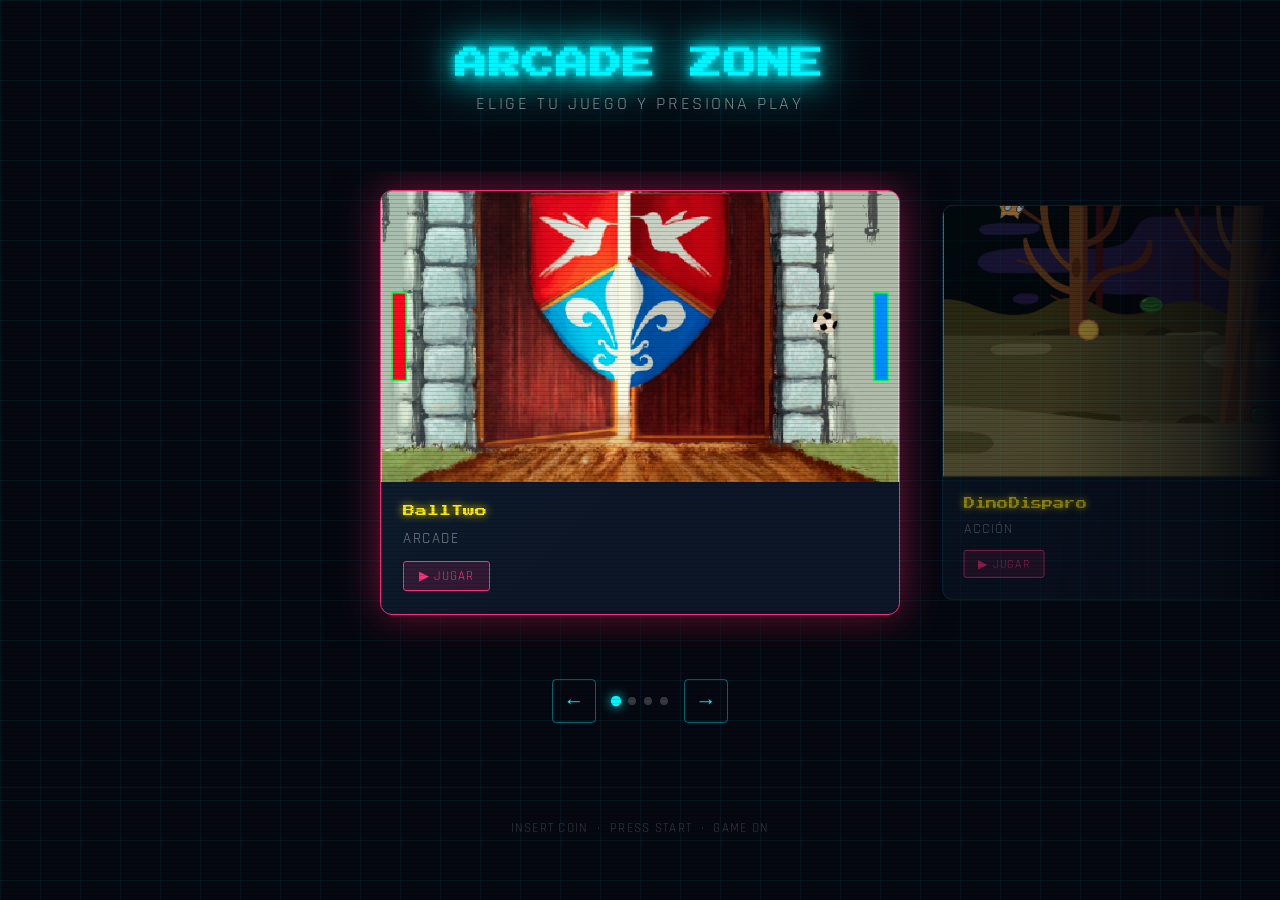
==== index.html @ 1b0a707e "Add files via upload" ====
<!DOCTYPE html>
<html lang="es">

<head>
  <meta charset="UTF-8" />
  <meta name="viewport" content="width=device-width, initial-scale=1.0" />
  <title>Arcade Zone</title>
  <link href="https://fonts.googleapis.com/css2?family=Press+Start+2P&family=Rajdhani:wght@400;600;700&display=swap"
    rel="stylesheet" />
  <link rel="stylesheet" href="styles.css" />
</head>

<body>

  <header>
    <h1>ARCADE ZONE</h1>
    <p>Elige tu juego y presiona play</p>
  </header>

  <section class="carousel-section">
    <div class="carousel-track-wrapper">
      <div class="carousel-track" id="track"></div>
    </div>

    <div class="carousel-controls">
      <button class="ctrl-btn" id="prevBtn" aria-label="anterior">&#8592;</button>
      <div class="carousel-dots" id="dots"></div>
      <button class="ctrl-btn" id="nextBtn" aria-label="siguiente">&#8594;</button>
    </div>
  </section>

  <!-- Modal -->
  <div class="modal-overlay" id="modalOverlay" role="dialog" aria-modal="true">
    <div class="modal-box">

      <div class="modal-header">
        <span class="modal-title" id="modalTitle"></span>

        <div style="display:flex; gap:10px; align-items:center;">
          <button onclick="gameFrame.requestFullscreen()" class="fullscreen-btn">
            ⛶
          </button>

          <button class="modal-close" id="modalClose" aria-label="cerrar">
            &#10005;
          </button>
        </div>
      </div>

      <div class="modal-iframe-wrap">
        <div class="iframe-loader" id="iframeLoader">
          <span>CARGANDO JUEGO...</span>
          <div class="loader-bar"></div>
        </div>
        <iframe id="gameFrame" width="100%" height="100%" frameborder="0" scrolling="no" allowfullscreen>
        </iframe>
      </div>
    </div>
  </div>

  <footer>INSERT COIN &nbsp;·&nbsp; PRESS START &nbsp;·&nbsp; GAME ON</footer>

  <script src="main.js"></script>
</body>

</html>
---- styles.css ----
*, *::before, *::after { box-sizing: border-box; margin: 0; padding: 0; }

:root {
  --neon-cyan:  #00f5ff;
  --neon-pink:  #ff2d78;
  --neon-yellow:#ffe600;
  --bg-dark:    #050810;
  --bg-card:    #0d1626;
  --grid-color: rgba(0,245,255,.06);
}

html, body {
  height: 100%;
  background: var(--bg-dark);
  color: #fff;
  font-family: 'Rajdhani', sans-serif;
  overflow-x: hidden;
}

/* ── scanline overlay ── */
body::before {
  content:'';
  position:fixed; inset:0; z-index:9999;
  pointer-events:none;
  background: repeating-linear-gradient(
    to bottom,
    transparent 0px,
    transparent 3px,
    rgba(0,0,0,.15) 3px,
    rgba(0,0,0,.15) 4px
  );
}

/* ── grid floor ── */
body::after {
  content:'';
  position:fixed; inset:0; z-index:0;
  pointer-events:none;
  background-image:
    linear-gradient(var(--grid-color) 1px, transparent 1px),
    linear-gradient(90deg, var(--grid-color) 1px, transparent 1px);
  background-size: 40px 40px;
}

/* ── header ── */
header {
  position:relative; z-index:10;
  text-align:center;
  padding: 3rem 1rem 1.5rem;
}
header h1 {
  font-family:'Press Start 2P', monospace;
  font-size: clamp(1rem, 4vw, 2rem);
  letter-spacing: .05em;
  color: var(--neon-cyan);
  text-shadow:
    0 0 10px var(--neon-cyan),
    0 0 30px var(--neon-cyan),
    0 0 60px var(--neon-cyan);
  animation: flicker 4s infinite;
}
header p {
  margin-top: .8rem;
  font-size: 1.1rem;
  color: rgba(255,255,255,.5);
  letter-spacing:.15em;
  text-transform:uppercase;
}
@keyframes flicker {
  0%,100%{opacity:1} 92%{opacity:1} 93%{opacity:.4} 95%{opacity:1} 97%{opacity:.6} 98%{opacity:1}
}

/* ── carousel wrapper ── */
.carousel-section {
  position:relative; z-index:10;
  display:flex;
  flex-direction:column;
  align-items:center;
  padding: 2rem 0 4rem;
  gap: 2rem;
}

.carousel-track-wrapper {
  position:relative;
  width: 100%;
  overflow: hidden;
  /* Fade edges para el peek */
  -webkit-mask-image: linear-gradient(
    to right,
    transparent 0%,
    rgba(0,0,0,.5) 6%,
    black 18%,
    black 82%,
    rgba(0,0,0,.5) 94%,
    transparent 100%
  );
  mask-image: linear-gradient(
    to right,
    transparent 0%,
    rgba(0,0,0,.5) 6%,
    black 18%,
    black 82%,
    rgba(0,0,0,.5) 94%,
    transparent 100%
  );
}

.carousel-track {
  display:flex;
  gap: 1.5rem;
  transition: transform .5s cubic-bezier(.77,0,.18,1);
  padding: 1.2rem 0 2rem;
  /* El offset inicial lo calcula JS */
}

/* ── game card ── */
.game-card {
  /* Ancho: ventana - dos peeks laterales - gaps */
  flex: 0 0 min(520px, calc(100vw - 160px));
  background: var(--bg-card);
  border: 1px solid rgba(0,245,255,.2);
  border-radius: 12px;
  overflow: hidden;
  cursor: pointer;
  position:relative;
  transition: transform .4s cubic-bezier(.34,1.3,.64,1), border-color .3s, box-shadow .3s, opacity .4s;
  opacity: .55;
  transform: scale(.93);
}
.game-card::before {
  content:'';
  position:absolute; inset:0;
  background: linear-gradient(135deg, rgba(0,245,255,.05), transparent 60%);
  pointer-events:none;
}
.game-card.active {
  border-color: var(--neon-pink);
  box-shadow: 0 0 40px rgba(255,45,120,.45), 0 12px 50px rgba(0,0,0,.7);
  opacity: 1;
  transform: scale(1);
}
.game-card:hover:not(.active) {
  opacity: .75;
  transform: scale(.95);
}

.card-thumb {
  width:100%;
  aspect-ratio: 16/9;
  object-fit:cover;
  display:block;
  background: #111;
}
.card-thumb-placeholder {
  width:100%;
  aspect-ratio:16/9;
  display:flex;
  align-items:center;
  justify-content:center;
  font-size:3rem;
}

.card-body {
  padding: 1.2rem 1.4rem 1.4rem;
}
.card-title {
  font-family:'Press Start 2P', monospace;
  font-size:.75rem;
  line-height:1.6;
  color: var(--neon-yellow);
  text-shadow: 0 0 8px var(--neon-yellow);
}
.card-genre {
  margin-top:.5rem;
  font-size:.95rem;
  color:rgba(255,255,255,.45);
  letter-spacing:.1em;
  text-transform:uppercase;
}
.play-badge {
  display:inline-block;
  margin-top:.8rem;
  padding:.4rem .9rem;
  background:rgba(255,45,120,.15);
  border:1px solid var(--neon-pink);
  border-radius:3px;
  font-size:.8rem;
  color:var(--neon-pink);
  letter-spacing:.1em;
  text-transform:uppercase;
}

/* ── carousel controls ── */
.carousel-controls {
  display:flex;
  gap:1rem;
}
.ctrl-btn {
  background:transparent;
  border:1px solid rgba(0,245,255,.4);
  color:var(--neon-cyan);
  width:44px; height:44px;
  border-radius:4px;
  font-size:1.3rem;
  cursor:pointer;
  transition:background .2s, box-shadow .2s;
  display:flex; align-items:center; justify-content:center;
}
.ctrl-btn:hover {
  background:rgba(0,245,255,.1);
  box-shadow: 0 0 12px rgba(0,245,255,.3);
}

/* -- -- */

.fullscreen-btn {
  background: transparent;
  border: 2px solid #fff;
  color: #fff;
  padding: 5px 10px;
  border-radius: 6px;
  cursor: pointer;
  font-size: 14px;
  transition: 0.2s;
}

.fullscreen-btn:hover {
  background: #fff;
  color: #000;
}

/* -- -- */

/* ── dots ── */
.carousel-dots {
  display:flex; gap:.5rem; align-items:center;
}
.dot {
  width:8px; height:8px;
  border-radius:50%;
  background:rgba(255,255,255,.2);
  cursor:pointer;
  transition:background .3s, transform .3s;
}
.dot.active {
  background:var(--neon-cyan);
  box-shadow:0 0 8px var(--neon-cyan);
  transform:scale(1.3);
}

/* ── modal overlay ── */
.modal-overlay {
  position:fixed; inset:0; z-index:1000;
  background:rgba(0,0,0,.88);
  backdrop-filter: blur(6px);
  display:flex;
  align-items:center;
  justify-content:center;
  opacity:0;
  pointer-events:none;
  transition:opacity .35s;
}
.modal-overlay.open {
  opacity:1;
  pointer-events:all;
}

.modal-box {
  position:relative;
  width:min(92vw, 820px);
  background:var(--bg-card);
  border:1px solid rgba(0,245,255,.3);
  border-radius:10px;
  box-shadow: 0 0 60px rgba(0,245,255,.15), 0 30px 80px rgba(0,0,0,.8);
  overflow:hidden;
  transform:scale(.9) translateY(20px);
  transition:transform .35s cubic-bezier(.34,1.56,.64,1);
}
.modal-overlay.open .modal-box {
  transform:scale(1) translateY(0);
}

.modal-header {
  display:flex;
  align-items:center;
  justify-content:space-between;
  padding:.75rem 1.2rem;
  border-bottom:1px solid rgba(255,255,255,.08);
  background:rgba(0,0,0,.3);
}
.modal-title {
  font-family:'Press Start 2P', monospace;
  font-size:.65rem;
  color:var(--neon-cyan);
  text-shadow:0 0 8px var(--neon-cyan);
}
.modal-close {
  background:transparent;
  border:1px solid rgba(255,45,120,.5);
  color:var(--neon-pink);
  width:34px; height:34px;
  border-radius:4px;
  font-size:1.1rem;
  cursor:pointer;
  transition:background .2s;
  display:flex; align-items:center; justify-content:center;
}
.modal-close:hover { background:rgba(255,45,120,.2); }

.modal-iframe-wrap {
  position: relative;
  width: 100%;
  height: 560px;
  background: #000;
  border-radius: 12px;
  overflow: hidden;
}

.modal-iframe-wrap iframe {
  width: 100%;
  height: 100%;
}
.iframe-loader {
  position:absolute; inset:0;
  display:flex; flex-direction:column;
  align-items:center; justify-content:center;
  gap:1rem;
  background:var(--bg-dark);
  font-family:'Press Start 2P', monospace;
  font-size:.55rem;
  color:rgba(0,245,255,.7);
  transition:opacity .4s;
}
.iframe-loader.hidden { opacity:0; pointer-events:none; }
.loader-bar {
  width:160px; height:6px;
  background:rgba(255,255,255,.1);
  border-radius:3px;
  overflow:hidden;
}
.loader-bar::after {
  content:'';
  display:block;
  height:100%;
  width:40%;
  background:var(--neon-cyan);
  border-radius:3px;
  animation:load 1s infinite ease-in-out alternate;
}
@keyframes load { from{transform:translateX(-100%)} to{transform:translateX(300%)} }

/* ── footer ── */
footer {
  position:relative; z-index:10;
  text-align:center;
  padding:2rem 1rem;
  color:rgba(255,255,255,.2);
  font-size:.8rem;
  letter-spacing:.1em;
  border-top:1px solid rgba(255,255,255,.05);
}

/* ── responsive ── */
@media(max-width:600px){
  .game-card { flex: 0 0 calc(100vw - 100px); }
  .modal-iframe-wrap { height: 360px; }
}
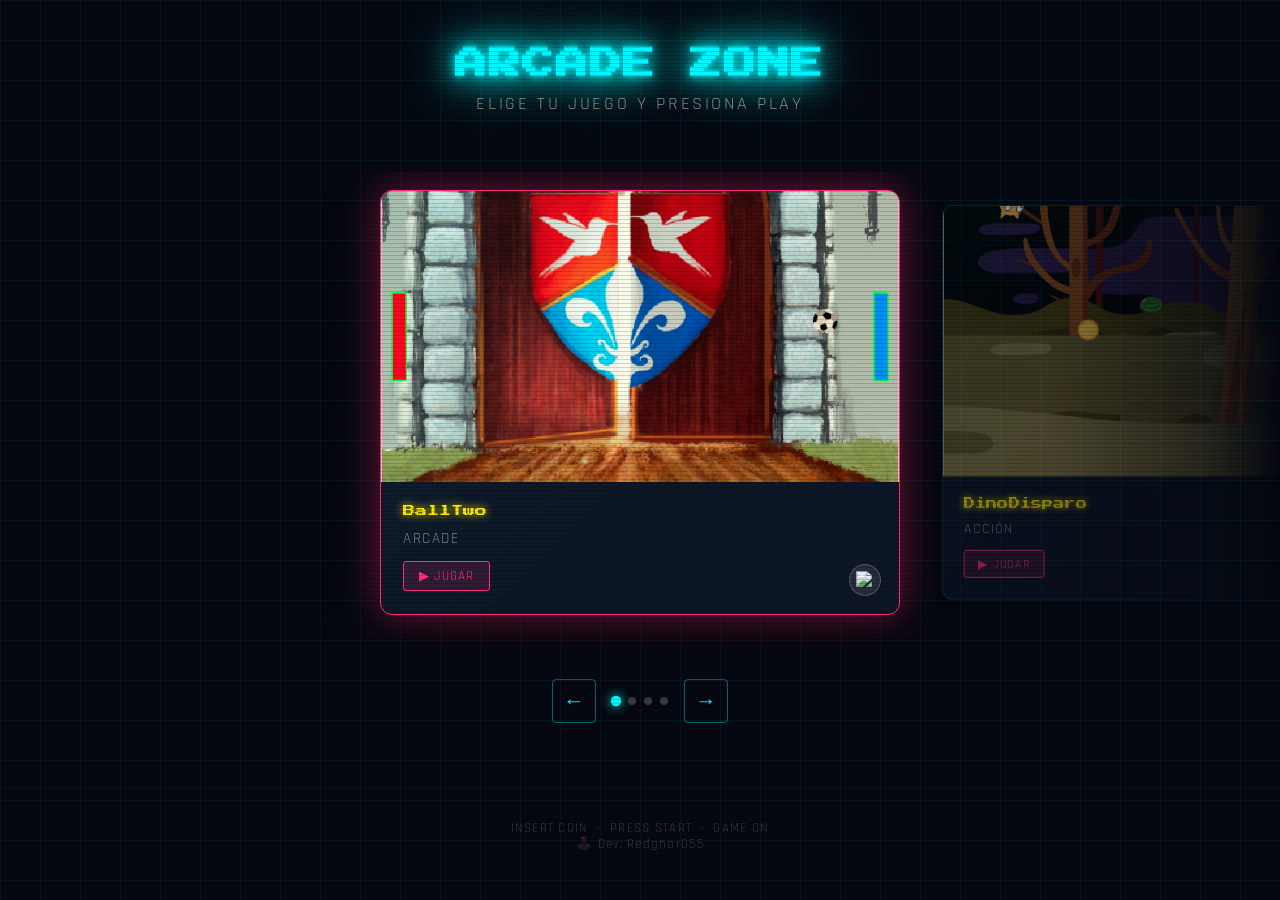
==== commit 996286ff: "personalizar footer" ====
--- a/index.html
+++ b/index.html
@@ -58,7 +58,10 @@
     </div>
   </div>
 
-  <footer>INSERT COIN &nbsp;·&nbsp; PRESS START &nbsp;·&nbsp; GAME ON</footer>
+  <footer>
+    INSERT COIN &nbsp;·&nbsp; PRESS START &nbsp;·&nbsp; GAME ON <br>
+    🕹️ Dev: Redgnar055
+  </footer>
 
   <script src="main.js"></script>
 </body>
--- a/styles.css
+++ b/styles.css
@@ -360,6 +360,34 @@
   border-top:1px solid rgba(255,255,255,.05);
 }
 
+
+/* ── scratch link ── */
+.scratch-link {
+  position: absolute;
+  bottom: 1.1rem;
+  right: 1.1rem;
+  width: 32px;
+  height: 32px;
+  border-radius: 50%;
+  background: rgba(255,255,255,.1);
+  border: 1px solid rgba(255,255,255,.2);
+  display: flex;
+  align-items: center;
+  justify-content: center;
+  transition: background .2s, transform .2s, box-shadow .2s;
+  z-index: 10;
+}
+.scratch-link img {
+  width: 18px;
+  height: 18px;
+  object-fit: contain;
+  display: block;
+}
+.scratch-link:hover {
+  background: rgba(255,255,255,.25);
+  transform: scale(1.15);
+  box-shadow: 0 0 10px rgba(255,255,255,.3);
+}
 /* ── responsive ── */
 @media(max-width:600px){
   .game-card { flex: 0 0 calc(100vw - 100px); }
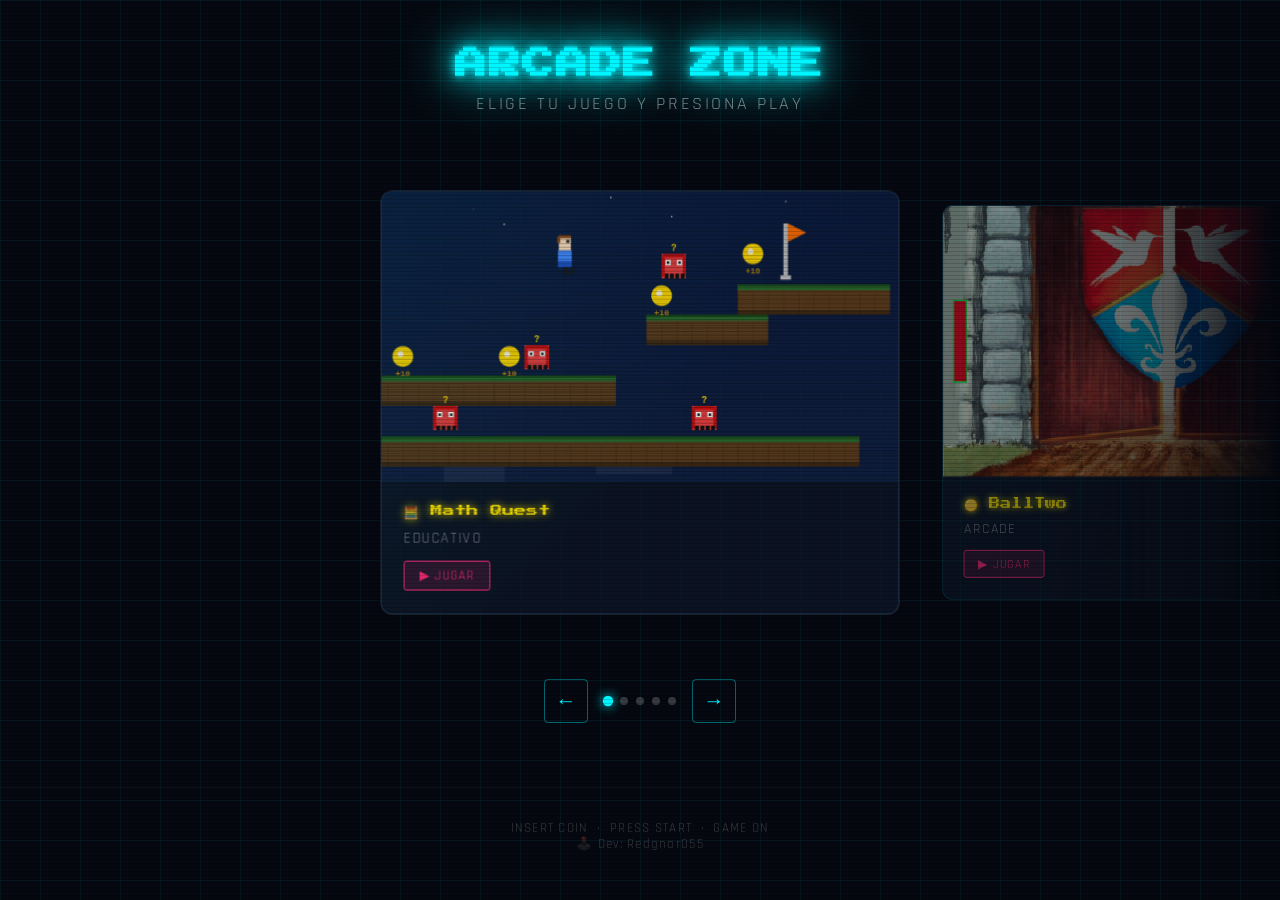
==== commit d74e9804: "Agrega Math Quest y actualiza Zona Arcade" ====
--- a/index.html
+++ b/index.html
@@ -1,69 +1,13 @@
 <!DOCTYPE html>
 <html lang="es">
-
 <head>
   <meta charset="UTF-8" />
   <meta name="viewport" content="width=device-width, initial-scale=1.0" />
   <title>Arcade Zone</title>
-  <link href="https://fonts.googleapis.com/css2?family=Press+Start+2P&family=Rajdhani:wght@400;600;700&display=swap"
-    rel="stylesheet" />
-  <link rel="stylesheet" href="styles.css" />
+  <!-- Redirige instantáneamente al hub principal -->
+  <meta http-equiv="refresh" content="0; url=arcade-zone/arcade.html" />
 </head>
-
 <body>
-
-  <header>
-    <h1>ARCADE ZONE</h1>
-    <p>Elige tu juego y presiona play</p>
-  </header>
-
-  <section class="carousel-section">
-    <div class="carousel-track-wrapper">
-      <div class="carousel-track" id="track"></div>
-    </div>
-
-    <div class="carousel-controls">
-      <button class="ctrl-btn" id="prevBtn" aria-label="anterior">&#8592;</button>
-      <div class="carousel-dots" id="dots"></div>
-      <button class="ctrl-btn" id="nextBtn" aria-label="siguiente">&#8594;</button>
-    </div>
-  </section>
-
-  <!-- Modal -->
-  <div class="modal-overlay" id="modalOverlay" role="dialog" aria-modal="true">
-    <div class="modal-box">
-
-      <div class="modal-header">
-        <span class="modal-title" id="modalTitle"></span>
-
-        <div style="display:flex; gap:10px; align-items:center;">
-          <button onclick="gameFrame.requestFullscreen()" class="fullscreen-btn">
-            ⛶
-          </button>
-
-          <button class="modal-close" id="modalClose" aria-label="cerrar">
-            &#10005;
-          </button>
-        </div>
-      </div>
-
-      <div class="modal-iframe-wrap">
-        <div class="iframe-loader" id="iframeLoader">
-          <span>CARGANDO JUEGO...</span>
-          <div class="loader-bar"></div>
-        </div>
-        <iframe id="gameFrame" width="100%" height="100%" frameborder="0" scrolling="no" allowfullscreen>
-        </iframe>
-      </div>
-    </div>
-  </div>
-
-  <footer>
-    INSERT COIN &nbsp;·&nbsp; PRESS START &nbsp;·&nbsp; GAME ON <br>
-    🕹️ Dev: Redgnar055
-  </footer>
-
-  <script src="main.js"></script>
+  <p>Redirigiendo a <a href="arcade-zone/arcade.html">Arcade Zone</a>…</p>
 </body>
-
-</html>+</html>
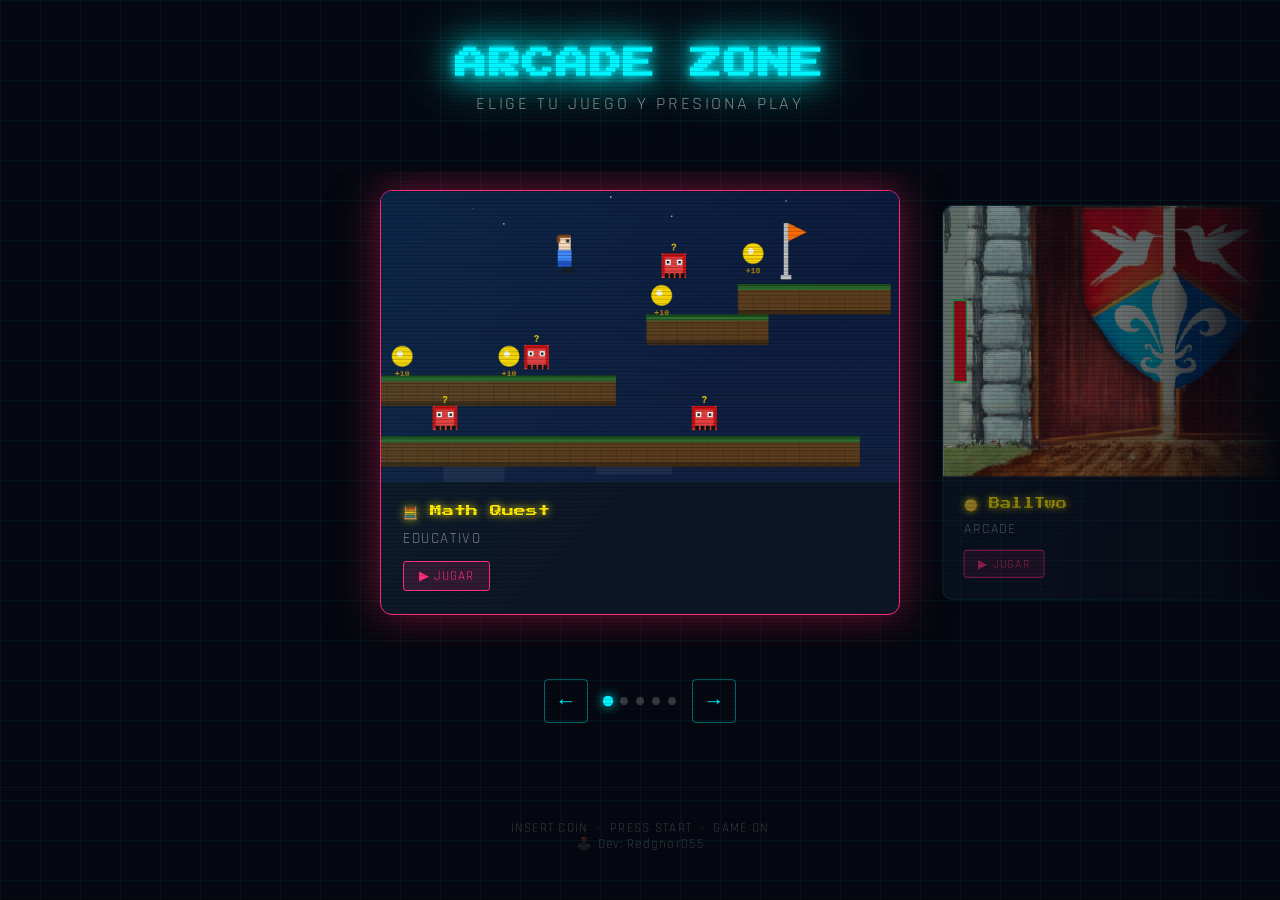
==== commit e234ef0d: "eliminacion de la carpeta ArcaZone" ====
--- a/index.html
+++ b/index.html
@@ -1,13 +1,67 @@
 <!DOCTYPE html>
 <html lang="es">
+
 <head>
   <meta charset="UTF-8" />
   <meta name="viewport" content="width=device-width, initial-scale=1.0" />
   <title>Arcade Zone</title>
-  <!-- Redirige instantáneamente al hub principal -->
-  <meta http-equiv="refresh" content="0; url=arcade-zone/arcade.html" />
+  <link href="https://fonts.googleapis.com/css2?family=Press+Start+2P&family=Rajdhani:wght@400;600;700&display=swap"
+    rel="stylesheet" />
+  <!-- styles.css sigue en la raíz → subimos un nivel -->
+  <link rel="stylesheet" href="styles.css" />
 </head>
+
 <body>
-  <p>Redirigiendo a <a href="arcade-zone/arcade.html">Arcade Zone</a>…</p>
+
+  <header>
+    <h1>ARCADE ZONE</h1>
+    <p>Elige tu juego y presiona play</p>
+  </header>
+
+  <section class="carousel-section">
+    <div class="carousel-track-wrapper">
+      <div class="carousel-track" id="track"></div>
+    </div>
+
+    <div class="carousel-controls">
+      <button class="ctrl-btn" id="prevBtn" aria-label="anterior">&#8592;</button>
+      <div class="carousel-dots" id="dots"></div>
+      <button class="ctrl-btn" id="nextBtn" aria-label="siguiente">&#8594;</button>
+    </div>
+  </section>
+
+  <!-- Modal -->
+  <div class="modal-overlay" id="modalOverlay" role="dialog" aria-modal="true">
+    <div class="modal-box">
+
+      <div class="modal-header">
+        <span class="modal-title" id="modalTitle"></span>
+
+        <div style="display:flex; gap:10px; align-items:center;">
+          <button onclick="goFullScreen()" class="fullscreen-btn">⛶</button>
+          <button class="modal-close" id="modalClose" aria-label="cerrar">&#10005;</button>
+        </div>
+      </div>
+
+      <div class="modal-iframe-wrap">
+        <div class="iframe-loader" id="iframeLoader">
+          <span>CARGANDO JUEGO...</span>
+          <div class="loader-bar"></div>
+        </div>
+        <iframe id="gameFrame" width="100%" height="100%" frameborder="0" scrolling="no" allowfullscreen>
+        </iframe>
+      </div>
+
+    </div>
+  </div>
+
+  <footer>
+    INSERT COIN &nbsp;·&nbsp; PRESS START &nbsp;·&nbsp; GAME ON <br>
+    🕹️ Dev: Redgnar055
+  </footer>
+
+  <!-- main.js sigue en la raíz → subimos un nivel -->
+  <script src="main.js"></script>
+
 </body>
 </html>
--- a/styles.css
+++ b/styles.css
@@ -0,0 +1,395 @@
+*, *::before, *::after { box-sizing: border-box; margin: 0; padding: 0; }
+
+:root {
+  --neon-cyan:  #00f5ff;
+  --neon-pink:  #ff2d78;
+  --neon-yellow:#ffe600;
+  --bg-dark:    #050810;
+  --bg-card:    #0d1626;
+  --grid-color: rgba(0,245,255,.06);
+}
+
+html, body {
+  height: 100%;
+  background: var(--bg-dark);
+  color: #fff;
+  font-family: 'Rajdhani', sans-serif;
+  overflow-x: hidden;
+}
+
+/* ── scanline overlay ── */
+body::before {
+  content:'';
+  position:fixed; inset:0; z-index:9999;
+  pointer-events:none;
+  background: repeating-linear-gradient(
+    to bottom,
+    transparent 0px,
+    transparent 3px,
+    rgba(0,0,0,.15) 3px,
+    rgba(0,0,0,.15) 4px
+  );
+}
+
+/* ── grid floor ── */
+body::after {
+  content:'';
+  position:fixed; inset:0; z-index:0;
+  pointer-events:none;
+  background-image:
+    linear-gradient(var(--grid-color) 1px, transparent 1px),
+    linear-gradient(90deg, var(--grid-color) 1px, transparent 1px);
+  background-size: 40px 40px;
+}
+
+/* ── header ── */
+header {
+  position:relative; z-index:10;
+  text-align:center;
+  padding: 3rem 1rem 1.5rem;
+}
+header h1 {
+  font-family:'Press Start 2P', monospace;
+  font-size: clamp(1rem, 4vw, 2rem);
+  letter-spacing: .05em;
+  color: var(--neon-cyan);
+  text-shadow:
+    0 0 10px var(--neon-cyan),
+    0 0 30px var(--neon-cyan),
+    0 0 60px var(--neon-cyan);
+  animation: flicker 4s infinite;
+}
+header p {
+  margin-top: .8rem;
+  font-size: 1.1rem;
+  color: rgba(255,255,255,.5);
+  letter-spacing:.15em;
+  text-transform:uppercase;
+}
+@keyframes flicker {
+  0%,100%{opacity:1} 92%{opacity:1} 93%{opacity:.4} 95%{opacity:1} 97%{opacity:.6} 98%{opacity:1}
+}
+
+/* ── carousel wrapper ── */
+.carousel-section {
+  position:relative; z-index:10;
+  display:flex;
+  flex-direction:column;
+  align-items:center;
+  padding: 2rem 0 4rem;
+  gap: 2rem;
+}
+
+.carousel-track-wrapper {
+  position:relative;
+  width: 100%;
+  overflow: hidden;
+  /* Fade edges para el peek */
+  -webkit-mask-image: linear-gradient(
+    to right,
+    transparent 0%,
+    rgba(0,0,0,.5) 6%,
+    black 18%,
+    black 82%,
+    rgba(0,0,0,.5) 94%,
+    transparent 100%
+  );
+  mask-image: linear-gradient(
+    to right,
+    transparent 0%,
+    rgba(0,0,0,.5) 6%,
+    black 18%,
+    black 82%,
+    rgba(0,0,0,.5) 94%,
+    transparent 100%
+  );
+}
+
+.carousel-track {
+  display:flex;
+  gap: 1.5rem;
+  transition: transform .5s cubic-bezier(.77,0,.18,1);
+  padding: 1.2rem 0 2rem;
+  /* El offset inicial lo calcula JS */
+}
+
+/* ── game card ── */
+.game-card {
+  /* Ancho: ventana - dos peeks laterales - gaps */
+  flex: 0 0 min(520px, calc(100vw - 160px));
+  background: var(--bg-card);
+  border: 1px solid rgba(0,245,255,.2);
+  border-radius: 12px;
+  overflow: hidden;
+  cursor: pointer;
+  position:relative;
+  transition: transform .4s cubic-bezier(.34,1.3,.64,1), border-color .3s, box-shadow .3s, opacity .4s;
+  opacity: .55;
+  transform: scale(.93);
+}
+.game-card::before {
+  content:'';
+  position:absolute; inset:0;
+  background: linear-gradient(135deg, rgba(0,245,255,.05), transparent 60%);
+  pointer-events:none;
+}
+.game-card.active {
+  border-color: var(--neon-pink);
+  box-shadow: 0 0 40px rgba(255,45,120,.45), 0 12px 50px rgba(0,0,0,.7);
+  opacity: 1;
+  transform: scale(1);
+}
+.game-card:hover:not(.active) {
+  opacity: .75;
+  transform: scale(.95);
+}
+
+.card-thumb {
+  width:100%;
+  aspect-ratio: 16/9;
+  object-fit:cover;
+  display:block;
+  background: #111;
+}
+.card-thumb-placeholder {
+  width:100%;
+  aspect-ratio:16/9;
+  display:flex;
+  align-items:center;
+  justify-content:center;
+  font-size:3rem;
+}
+
+.card-body {
+  padding: 1.2rem 1.4rem 1.4rem;
+}
+.card-title {
+  font-family:'Press Start 2P', monospace;
+  font-size:.75rem;
+  line-height:1.6;
+  color: var(--neon-yellow);
+  text-shadow: 0 0 8px var(--neon-yellow);
+}
+.card-genre {
+  margin-top:.5rem;
+  font-size:.95rem;
+  color:rgba(255,255,255,.45);
+  letter-spacing:.1em;
+  text-transform:uppercase;
+}
+.play-badge {
+  display:inline-block;
+  margin-top:.8rem;
+  padding:.4rem .9rem;
+  background:rgba(255,45,120,.15);
+  border:1px solid var(--neon-pink);
+  border-radius:3px;
+  font-size:.8rem;
+  color:var(--neon-pink);
+  letter-spacing:.1em;
+  text-transform:uppercase;
+}
+
+/* ── carousel controls ── */
+.carousel-controls {
+  display:flex;
+  gap:1rem;
+}
+.ctrl-btn {
+  background:transparent;
+  border:1px solid rgba(0,245,255,.4);
+  color:var(--neon-cyan);
+  width:44px; height:44px;
+  border-radius:4px;
+  font-size:1.3rem;
+  cursor:pointer;
+  transition:background .2s, box-shadow .2s;
+  display:flex; align-items:center; justify-content:center;
+}
+.ctrl-btn:hover {
+  background:rgba(0,245,255,.1);
+  box-shadow: 0 0 12px rgba(0,245,255,.3);
+}
+
+/* -- -- */
+
+.fullscreen-btn {
+  background: transparent;
+  border: 2px solid #fff;
+  color: #fff;
+  padding: 5px 10px;
+  border-radius: 6px;
+  cursor: pointer;
+  font-size: 14px;
+  transition: 0.2s;
+}
+
+.fullscreen-btn:hover {
+  background: #fff;
+  color: #000;
+}
+
+/* -- -- */
+
+/* ── dots ── */
+.carousel-dots {
+  display:flex; gap:.5rem; align-items:center;
+}
+.dot {
+  width:8px; height:8px;
+  border-radius:50%;
+  background:rgba(255,255,255,.2);
+  cursor:pointer;
+  transition:background .3s, transform .3s;
+}
+.dot.active {
+  background:var(--neon-cyan);
+  box-shadow:0 0 8px var(--neon-cyan);
+  transform:scale(1.3);
+}
+
+/* ── modal overlay ── */
+.modal-overlay {
+  position:fixed; inset:0; z-index:1000;
+  background:rgba(0,0,0,.88);
+  backdrop-filter: blur(6px);
+  display:flex;
+  align-items:center;
+  justify-content:center;
+  opacity:0;
+  pointer-events:none;
+  transition:opacity .35s;
+}
+.modal-overlay.open {
+  opacity:1;
+  pointer-events:all;
+}
+
+.modal-box {
+  position:relative;
+  width:min(92vw, 820px);
+  background:var(--bg-card);
+  border:1px solid rgba(0,245,255,.3);
+  border-radius:10px;
+  box-shadow: 0 0 60px rgba(0,245,255,.15), 0 30px 80px rgba(0,0,0,.8);
+  overflow:hidden;
+  transform:scale(.9) translateY(20px);
+  transition:transform .35s cubic-bezier(.34,1.56,.64,1);
+}
+.modal-overlay.open .modal-box {
+  transform:scale(1) translateY(0);
+}
+
+.modal-header {
+  display:flex;
+  align-items:center;
+  justify-content:space-between;
+  padding:.75rem 1.2rem;
+  border-bottom:1px solid rgba(255,255,255,.08);
+  background:rgba(0,0,0,.3);
+}
+.modal-title {
+  font-family:'Press Start 2P', monospace;
+  font-size:.65rem;
+  color:var(--neon-cyan);
+  text-shadow:0 0 8px var(--neon-cyan);
+}
+.modal-close {
+  background:transparent;
+  border:1px solid rgba(255,45,120,.5);
+  color:var(--neon-pink);
+  width:34px; height:34px;
+  border-radius:4px;
+  font-size:1.1rem;
+  cursor:pointer;
+  transition:background .2s;
+  display:flex; align-items:center; justify-content:center;
+}
+.modal-close:hover { background:rgba(255,45,120,.2); }
+
+.modal-iframe-wrap {
+  position: relative;
+  width: 100%;
+  height: 560px;
+  background: #000;
+  border-radius: 12px;
+  overflow: hidden;
+}
+
+.modal-iframe-wrap iframe {
+  width: 100%;
+  height: 100%;
+}
+.iframe-loader {
+  position:absolute; inset:0;
+  display:flex; flex-direction:column;
+  align-items:center; justify-content:center;
+  gap:1rem;
+  background:var(--bg-dark);
+  font-family:'Press Start 2P', monospace;
+  font-size:.55rem;
+  color:rgba(0,245,255,.7);
+  transition:opacity .4s;
+}
+.iframe-loader.hidden { opacity:0; pointer-events:none; }
+.loader-bar {
+  width:160px; height:6px;
+  background:rgba(255,255,255,.1);
+  border-radius:3px;
+  overflow:hidden;
+}
+.loader-bar::after {
+  content:'';
+  display:block;
+  height:100%;
+  width:40%;
+  background:var(--neon-cyan);
+  border-radius:3px;
+  animation:load 1s infinite ease-in-out alternate;
+}
+@keyframes load { from{transform:translateX(-100%)} to{transform:translateX(300%)} }
+
+/* ── footer ── */
+footer {
+  position:relative; z-index:10;
+  text-align:center;
+  padding:2rem 1rem;
+  color:rgba(255,255,255,.2);
+  font-size:.8rem;
+  letter-spacing:.1em;
+  border-top:1px solid rgba(255,255,255,.05);
+}
+
+
+/* ── scratch link ── */
+.scratch-link {
+  position: absolute;
+  bottom: 1.1rem;
+  right: 1.1rem;
+  width: 32px;
+  height: 32px;
+  border-radius: 50%;
+  background: rgba(255,255,255,.1);
+  border: 1px solid rgba(255,255,255,.2);
+  display: flex;
+  align-items: center;
+  justify-content: center;
+  transition: background .2s, transform .2s, box-shadow .2s;
+  z-index: 10;
+}
+.scratch-link img {
+  width: 18px;
+  height: 18px;
+  object-fit: contain;
+  display: block;
+}
+.scratch-link:hover {
+  background: rgba(255,255,255,.25);
+  transform: scale(1.15);
+  box-shadow: 0 0 10px rgba(255,255,255,.3);
+}
+/* ── responsive ── */
+@media(max-width:600px){
+  .game-card { flex: 0 0 calc(100vw - 100px); }
+  .modal-iframe-wrap { height: 360px; }
+}
